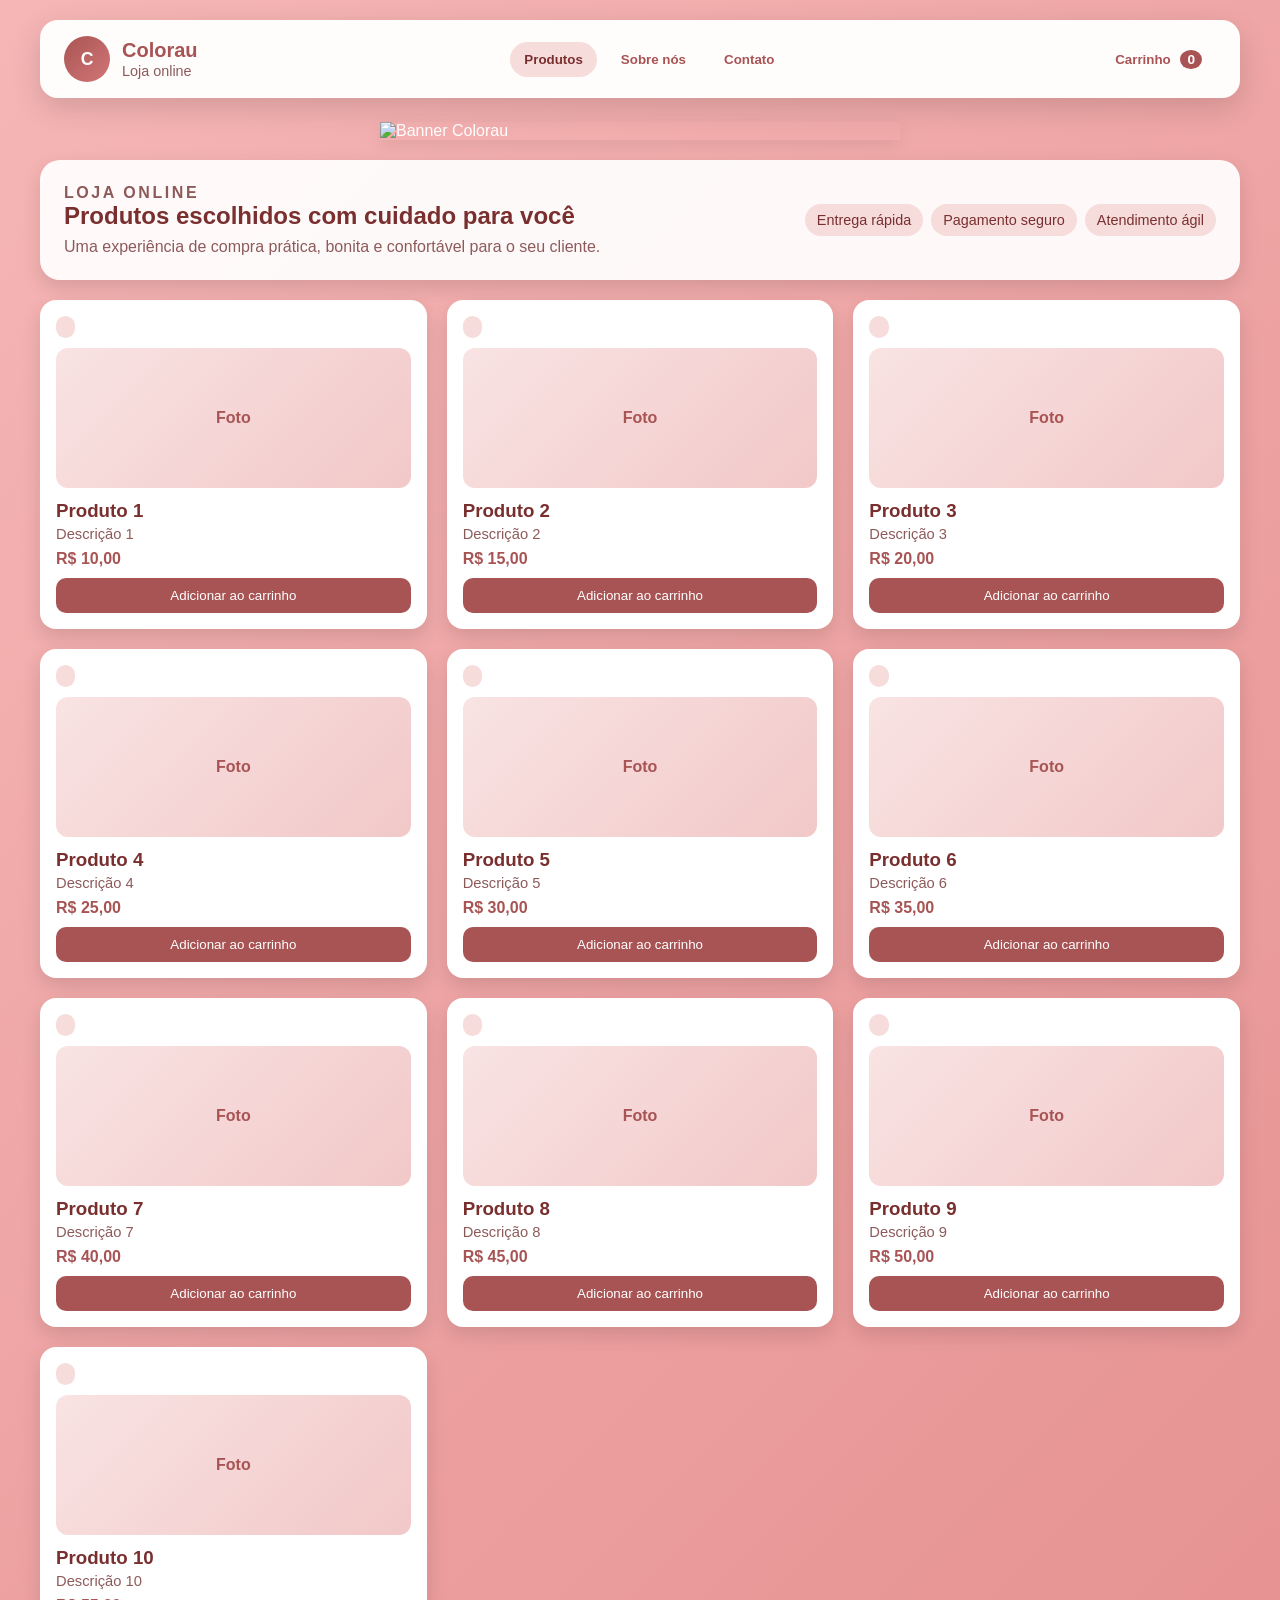
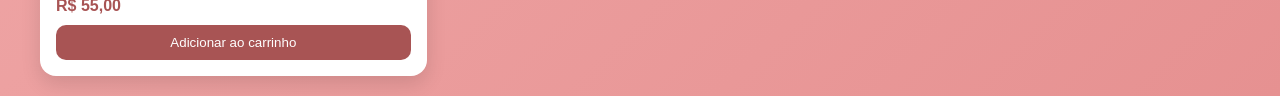
==== index.html @ 5540324e "Add files via upload" ====
<!DOCTYPE html>
<html lang="pt-br">
<head>
    <meta charset="UTF-8">
    <meta name="viewport" content="width=device-width, initial-scale=1.0">
    <title>Colorau</title>
    <link rel="stylesheet" href="./css.css">
</head>
<body>
    <div class="colorau-store">
        <header class="topbar">
            <div class="brand-wrap">
                <div class="brand-mark">C</div>
                <div class="brand-text">
                    <h1>Colorau</h1>
                    <span>Loja online</span>
                </div>
            </div>

            <nav class="navbar" aria-label="Menu principal">
                <button class="tab-button active" type="button" data-tab="produtos">Produtos</button>
                <button class="tab-button" type="button" data-tab="sobre">Sobre nós</button>
                <button class="tab-button" type="button" data-tab="contato">Contato</button>
            </nav>

            <button class="cart-button" type="button" id="cart-toggle">Carrinho <span id="cart-count">0</span></button>
        </header>
        <!-- Banner do produto/Marca: substitua "assets/banner.png" pela sua imagem de banner.
             Coloque a imagem em ./assets/ e mantenha o nome ou atualize o caminho abaixo. -->
        <div class="site-banner" aria-hidden="false">
            <img src="./assets/banner-logo-trim.png"
                 srcset="./assets/banner-logo-trim.png 1x, ./assets/banner-logo-trim2.png 2x, ./assets/banner-logo.png 3x"
                 sizes="(max-width:480px) 300px, (max-width:768px) 420px, 520px"
                 alt="Banner Colorau"
                 class="site-banner-img"
                 loading="lazy">
        </div>

        <div class="cart-panel" id="cart-panel" hidden>
            <div class="cart-panel-header">
                <h2>Carrinho</h2>
                <button class="close-cart" id="close-cart" type="button">×</button>
            </div>
            <div id="cart-message" class="cart-message">Seu carrinho está vazio.</div>
            <div id="cart-items" class="cart-items"></div>
            <div class="cart-footer">
                <strong>Total: <span id="cart-total">R$ 0,00</span></strong>
            </div>
        </div>

        <section class="tab-content active" id="produtos">
            <div class="products-page">
                <div class="products-hero">
                    <div>
                        <p class="eyebrow">Loja online</p>
                        <h2>Produtos escolhidos com cuidado para você</h2>
                        <p>Uma experiência de compra prática, bonita e confortável para o seu cliente.</p>
                    </div>
                    <div class="hero-badges">
                        <div class="hero-badge">Entrega rápida</div>
                        <div class="hero-badge">Pagamento seguro</div>
                        <div class="hero-badge">Atendimento ágil</div>
                    </div>
                </div>

                <!-- Para alterar um produto, edite este bloco de cards abaixo. -->
                <div id="products-grid" class="products-grid"></div>
            </div>
        </section>

        <section class="tab-content" id="sobre">
            <div class="sobre-page">
                <h2 class="about-title">Sobre nós</h2>
                <p class="about-line about-line-1">Bem-vindo ao Colorau!</p>
                <p class="about-line about-line-2">Somos uma marca que valoriza qualidade, tradição e carinho por cada cliente.</p>
            </div>
        </section>

        <section class="tab-content" id="contato">
            <div class="sobre-page">
                <h2>Contato</h2>
                <p>Fale conosco pelo WhatsApp ou e-mail.</p>
            </div>
        </section>
    </div>

    <script src="./js.js"></script>
</body>
</html>
---- css.css ----
body{
    margin: 0;
    min-height: 100vh;
    padding: 20px;
    box-sizing: border-box;
    font-family: Arial, sans-serif;
    background: linear-gradient(135deg, #f6b6b6 0%, #e69191 100%);
    color: #fff;
}

/* Fundo decorativo usando imagem enviada em ./assets/ */
body::before{
    content: "";
    position: fixed;
    inset: 0;
    background-image: url('./assets/fundocolorau.jpg');
    background-size: cover;
    background-position: center center;
    opacity: 1; /* imagem visível */
    filter: blur(2px) brightness(0.96); /* somente blur + leve escurecimento */
    z-index: 0;
    pointer-events: none;
}

.colorau-store{position:relative;z-index:1}

.colorau-store * {
    box-sizing: border-box;
}

.colorau-store {
    max-width: 1200px;
    margin: 0 auto;
}

.topbar {
    display: flex;
    justify-content: space-between;
    align-items: center;
    flex-wrap: wrap;
    gap: 12px;
    background: rgba(255, 255, 255, 0.96);
    padding: 16px 24px;
    border-radius: 18px;
    box-shadow: 0 10px 30px rgba(0, 0, 0, 0.14);
    margin-bottom: 24px;
    position: sticky;
    top: 0;
    z-index: 900;
}

.brand-wrap {
    display: flex;
    align-items: center;
    gap: 12px;
}

.brand-mark {
    width: 46px;
    height: 46px;
    border-radius: 50%;
    display: grid;
    place-items: center;
    background: linear-gradient(135deg, #a85454, #d37676);
    color: white;
    font-weight: bold;
    font-size: 1.1rem;
}

.brand-text h1 {
    margin: 0;
    color: #a85454;
    font-size: 1.25rem;
}

.brand-text span {
    color: #8d5a5a;
    font-size: 0.9rem;
}

.navbar {
    display: flex;
    flex-wrap: wrap;
    justify-content: center;
    gap: 10px;
}

.tab-button,
.cart-button {
    border: none;
    cursor: pointer;
    color: #a85454;
    background-color: transparent;
    padding: 10px 14px;
    border-radius: 999px;
    transition: background-color 0.3s ease, color 0.3s ease, transform 0.2s ease;
    text-decoration: none;
    font-weight: 600;
}

.tab-button:hover,
.cart-button:hover {
    transform: translateY(-2px);
}

.tab-button:hover,
.tab-button.active,
.cart-button:hover {
    background-color: #f7dcdc;
    color: #7a2f2f;
}

.cart-panel {
    position: fixed;
    right: 20px;
    top: 90px;
    width: min(340px, calc(100vw - 40px));
    background: white;
    border-radius: 16px;
    box-shadow: 0 12px 30px rgba(0, 0, 0, 0.18);
    padding: 16px;
    z-index: 1000;
    animation: fadeInUp 0.25s ease;
}

.cart-panel-header {
    display: flex;
    justify-content: space-between;
    align-items: center;
    margin-bottom: 10px;
}

.cart-panel h2,
.cart-panel strong,
.cart-panel p {
    color: #7a2f2f;
}

.close-cart {
    border: none;
    background: transparent;
    font-size: 1.3rem;
    cursor: pointer;
    color: #a85454;
}

.cart-message {
    color: #7a2f2f;
    font-size: 0.95rem;
    margin-bottom: 10px;
}

.cart-item {
    display: flex;
    justify-content: space-between;
    align-items: center;
    padding: 10px 0;
    border-bottom: 1px solid #f4dede;
    color: #7a2f2f;
}

.cart-item p {
    margin: 3px 0 0;
    color: #a85454;
}

.cart-item-actions {
    display: flex;
    align-items: center;
    gap: 6px;
}

.quantity-btn,
.remove-btn {
    border: none;
    border-radius: 6px;
    padding: 4px 8px;
    cursor: pointer;
}

.quantity-btn {
    background: #f7dcdc;
    color: #7a2f2f;
}

.remove-btn {
    background: #a85454;
    color: white;
}

.cart-footer {
    margin-top: 12px;
    color: #7a2f2f;
    text-align: right;
}

.empty-cart {
    color: #a85454;
    font-style: italic;
}

.products-page {
    width: 100%;
}

/* Banner do topo/hero */
.site-banner{
    display: flex;
    justify-content: center;
    margin: 8px 0 20px;
}

.site-banner-img{
    width: 100%;
    max-width: 520px; /* ajustado para o tamanho solicitado */
    max-height: 360px;
    object-fit: contain;
    height: auto;
    border-radius: 0; /* reto */
    box-shadow: 0 6px 18px rgba(0,0,0,0.08);
    transition: transform 0.2s ease, opacity 0.2s ease;
}

.site-banner-img:hover{
    transform: translateY(-6px) scale(1.01);
}

/* Ajustes responsivos para o banner */
@media (max-width: 768px) {
    .site-banner-img{
        max-width: 420px;
        max-height: 300px;
    }
}

@media (max-width: 480px) {
    .site-banner{
        margin: 8px 0 14px;
    }
    .site-banner-img{
        max-width: 300px;
        max-height: 220px;
        border-radius: 8px;
    }
    /* Tornar botões e navegação full-width em telas pequenas */
    .tab-button,
    .cart-button,
    .navbar .tab-button {
        width: 100%;
        display: block;
        box-sizing: border-box;
        text-align: center;
        margin: 6px 0;
    }
    .navbar {
        flex-direction: column;
        gap: 8px;
        align-items: stretch;
    }
}

.products-hero {
    background: rgba(255, 255, 255, 0.92);
    color: #7a2f2f;
    border-radius: 20px;
    padding: 24px;
    margin-bottom: 20px;
    box-shadow: 0 8px 20px rgba(0, 0, 0, 0.12);
    display: flex;
    justify-content: space-between;
    gap: 16px;
    align-items: center;
    flex-wrap: wrap;
}

.eyebrow {
    text-transform: uppercase;
    letter-spacing: 0.16em;
    font-weight: bold;
    color: #a85454;
    margin-bottom: 8px;
}

.products-hero h2 {
    margin: 0 0 8px;
    color: #7a2f2f;
}

.products-hero p {
    margin: 0;
    color: #8d5a5a;
}

.hero-badges {
    display: flex;
    flex-wrap: wrap;
    gap: 8px;
}

.hero-badge {
    background: #f7dcdc;
    color: #7a2f2f;
    border-radius: 999px;
    padding: 8px 12px;
    font-size: 0.9rem;
}

.products-grid {
    display: grid;
    grid-template-columns: repeat(auto-fit, minmax(220px, 1fr));
    gap: 20px;
}

/* Para editar produtos, ajuste a estrutura abaixo. */
.product-card {
    background: white;
    border-radius: 16px;
    padding: 16px;
    box-shadow: 0 8px 20px rgba(0, 0, 0, 0.12);
    text-align: left;
    transition: transform 0.25s ease, box-shadow 0.25s ease;
    color: #7a2f2f;
}

.product-card:hover {
    transform: translateY(-4px);
    box-shadow: 0 12px 24px rgba(0, 0, 0, 0.16);
}

.product-badge {
    display: inline-block;
    background: #f7dcdc;
    color: #a85454;
    border-radius: 999px;
    padding: 4px 8px;
    font-size: 0.78rem;
    margin-bottom: 10px;
    font-weight: bold;
}

.product-image {
    background: linear-gradient(135deg, #f9e3e3, #f2c8c8);
    border-radius: 12px;
    height: 140px;
    display: flex;
    align-items: center;
    justify-content: center;
    margin-bottom: 12px;
    color: #a85454;
    font-weight: bold;
}

.product-card h3 {
    margin: 6px 0 4px;
    color: #7a2f2f;
}

.product-description {
    color: #8d5a5a;
    font-size: 0.92rem;
    margin: 0 0 8px;
}

.product-price {
    font-weight: bold;
    color: #a85454;
    margin: 0 0 10px;
}

.buy-button {
    width: 100%;
    border: none;
    background-color: #a85454;
    color: white;
    padding: 10px 12px;
    border-radius: 10px;
    cursor: pointer;
    transition: transform 0.2s ease, background-color 0.2s ease;
}

.buy-button:hover {
    background-color: #7a2f2f;
    transform: scale(1.02);
}

#cart-count {
    margin-left: 6px;
    background: #a85454;
    color: white;
    border-radius: 50%;
    padding: 2px 7px;
    font-size: 0.85rem;
}

.tab-content {
    display: none;
}

.tab-content.active {
    display: block;
}

.sobre-page {
    background: rgba(255, 255, 255, 0.95);
    color: #7a2f2f;
    padding: 30px 40px;
    border-radius: 20px;
    max-width: 620px;
    box-shadow: 0 8px 24px rgba(0, 0, 0, 0.12);
    animation: fadeInUp 0.8s ease-out;
    text-align: center;
    margin: 20px auto 40px; /* centraliza e posiciona abaixo do banner */
}

.sobre-page h2 {
    color: #7a2f2f;
    margin-top: 0;
}

.sobre-page p {
    color: #8d5a5a;
}

.about-title {
    opacity: 0;
    animation: fadeInUp 0.8s ease-out forwards;
}

.about-line {
    opacity: 0;
    overflow: hidden;
    white-space: nowrap;
    width: 0;
}

.about-line-1 {
    animation: typing 1.2s steps(24, end) 0.7s forwards;
}

.about-line-2 {
    animation: typing 2s steps(60, end) 1.9s forwards;
}

@keyframes typing {
    from {
        width: 0;
        opacity: 1;
    }
    to {
        width: 100%;
        opacity: 1;
    }
}

@keyframes fadeInUp {
    0% {
        opacity: 0;
        transform: translateY(18px);
    }
    60% {
        opacity: 0.8;
        transform: translateY(-4px);
    }
    100% {
        opacity: 1;
        transform: translateY(0);
    }
}

@media (max-width: 768px) {
    body {
        padding: 12px;
    }

    .topbar {
        padding: 12px 14px;
        justify-content: center;
        text-align: center;
    }

    .brand-wrap {
        width: 100%;
        justify-content: center;
    }

    .navbar {
        width: 100%;
    }

    .products-grid {
        grid-template-columns: repeat(2, minmax(0, 1fr));
        gap: 14px;
    }

    .products-hero {
        padding: 18px;
    }

    .cart-panel {
        top: auto;
        bottom: 12px;
        right: 12px;
        left: 12px;
        width: auto;
    }
}

@media (max-width: 480px) {
    .products-grid {
        grid-template-columns: 1fr;
    }

    .tab-button,
    .cart-button {
        width: 100%;
        text-align: center;
    }

    .cart-item {
        flex-direction: column;
        align-items: flex-start;
        gap: 8px;
    }

    .cart-item-actions {
        width: 100%;
        justify-content: space-between;
    }

    .sobre-page {
        padding: 20px;
    }
}

@media (min-width: 1024px) {
    .products-grid {
        grid-template-columns: repeat(3, minmax(0, 1fr));
    }
}
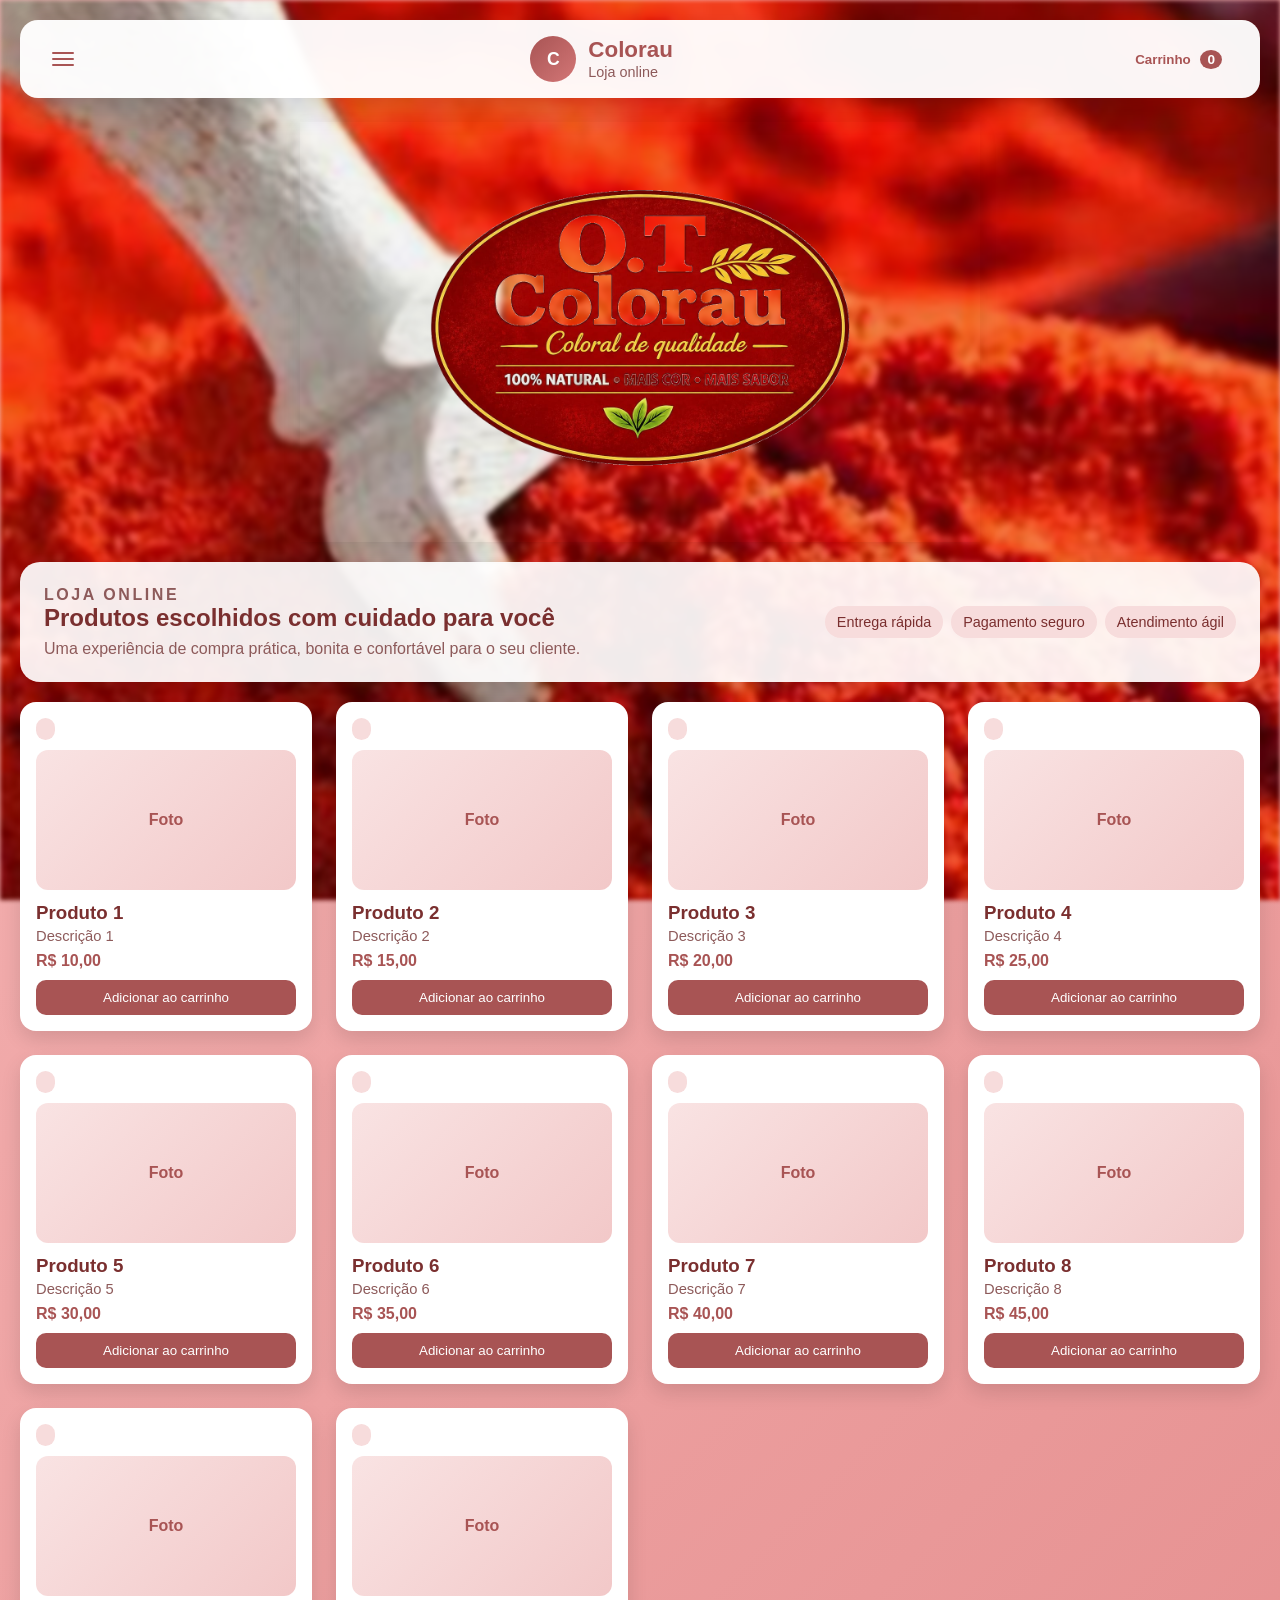
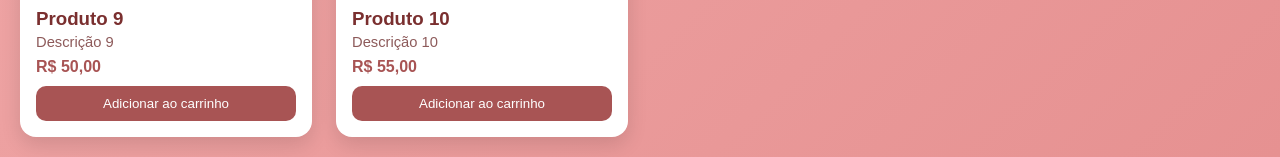
==== commit ff90751e: "Add files via upload" ====
--- a/index.html
+++ b/index.html
@@ -9,6 +9,11 @@
 <body>
     <div class="colorau-store">
         <header class="topbar">
+            <button class="hamburger-button" id="hamburger-button" aria-label="Abrir menu" aria-expanded="false" type="button">
+                <span class="bar"></span>
+                <span class="bar"></span>
+                <span class="bar"></span>
+            </button>
             <div class="brand-wrap">
                 <div class="brand-mark">C</div>
                 <div class="brand-text">
@@ -25,6 +30,17 @@
 
             <button class="cart-button" type="button" id="cart-toggle">Carrinho <span id="cart-count">0</span></button>
         </header>
+
+        <!-- Painel lateral de navegação (off-canvas) -->
+        <div id="side-nav-overlay" class="side-nav-overlay" hidden></div>
+        <nav id="side-nav" class="side-nav" aria-hidden="true" aria-label="Navegação lateral">
+            <button class="close-side" id="close-side" aria-label="Fechar menu">×</button>
+            <ul>
+                <li><button class="side-tab" data-tab="produtos">Produtos</button></li>
+                <li><button class="side-tab" data-tab="sobre">Sobre nós</button></li>
+                <li><button class="side-tab" data-tab="contato">Contato</button></li>
+            </ul>
+        </nav>
         <!-- Banner do produto/Marca: substitua "assets/banner.png" pela sua imagem de banner.
              Coloque a imagem em ./assets/ e mantenha o nome ou atualize o caminho abaixo. -->
         <div class="site-banner" aria-hidden="false">
--- a/css.css
+++ b/css.css
@@ -49,6 +49,75 @@
     z-index: 900;
 }
 
+/* Hamburger button */
+.hamburger-button{
+    background: transparent;
+    border: none;
+    display: inline-flex;
+    flex-direction: column;
+    gap: 4px;
+    padding: 8px;
+    align-items: center;
+    justify-content: center;
+    cursor: pointer;
+}
+.hamburger-button .bar{
+    width: 22px;
+    height: 2px;
+    background: #a85454;
+    display: block;
+    border-radius: 2px;
+}
+
+/* Off-canvas side nav */
+.side-nav-overlay{
+    position: fixed;
+    inset: 0;
+    background: rgba(0,0,0,0.4);
+    z-index: 995;
+}
+.side-nav{
+    position: fixed;
+    left: 0;
+    top: 0;
+    height: 100vh;
+    width: 280px;
+    background: white;
+    padding: 20px;
+    box-shadow: 2px 0 24px rgba(0,0,0,0.16);
+    transform: translateX(-110%);
+    transition: transform 0.28s ease;
+    z-index: 1000;
+    color: #7a2f2f;
+}
+.side-nav[aria-hidden="false"]{
+    transform: translateX(0);
+}
+.side-nav ul{ list-style: none; padding: 0; margin: 18px 0 0; }
+.side-nav li{ margin-bottom: 12px; }
+.side-nav button{ width: 100%; text-align: left; border: none; background: transparent; padding: 10px 12px; border-radius: 8px; cursor: pointer; color: #7a2f2f; font-weight:600; }
+.side-nav button:hover{ background: #f7dcdc; color:#7a2f2f; }
+.close-side{ position: absolute; right: 10px; top: 8px; border: none; background: transparent; font-size: 1.4rem; cursor: pointer; color: #a85454; }
+
+/* Navbar moved to side-nav; keep header layout simple */
+/* header navbar removed; navigation lives in side-nav */
+
+/* Desktop: show hamburger but keep navbar visible */
+@media (min-width: 769px) {
+    .hamburger-button{ display: inline-flex; }
+}
+
+/* Mobile: keep styles consistent */
+@media (max-width: 480px) {
+    .hamburger-button{ display: inline-flex; }
+    .navbar{ display: none; }
+}
+
+/* Hide the header navbar everywhere; navigation now lives in the side-nav */
+.navbar{ display: none !important; }
+/* Ensure hamburger is always visible */
+.hamburger-button{ display: inline-flex !important; }
+
 .brand-wrap {
     display: flex;
     align-items: center;
@@ -537,3 +606,39 @@
         grid-template-columns: repeat(3, minmax(0, 1fr));
     }
 }
+
+/* Tablet: entre dispositivos móveis maiores e laptops pequenos */
+@media (min-width: 769px) and (max-width: 1023px) {
+    .products-grid {
+        grid-template-columns: repeat(3, minmax(0, 1fr));
+        gap: 18px;
+    }
+    .site-banner-img{
+        max-width: 460px;
+        max-height: 360px;
+    }
+    .topbar{
+        padding: 14px 20px;
+    }
+    .products-hero{
+        gap: 20px;
+    }
+}
+
+/* Desktop amplo: telas grandes (PC) */
+@media (min-width: 1200px) {
+    .colorau-store{ max-width: 1400px; }
+    .products-grid {
+        grid-template-columns: repeat(4, minmax(0, 1fr));
+        gap: 24px;
+    }
+    .site-banner-img{
+        max-width: 680px;
+        max-height: 420px;
+    }
+    .cart-panel{
+        width: min(420px, calc(100vw - 60px));
+        right: 30px;
+    }
+    .brand-text h1{ font-size: 1.4rem; }
+}
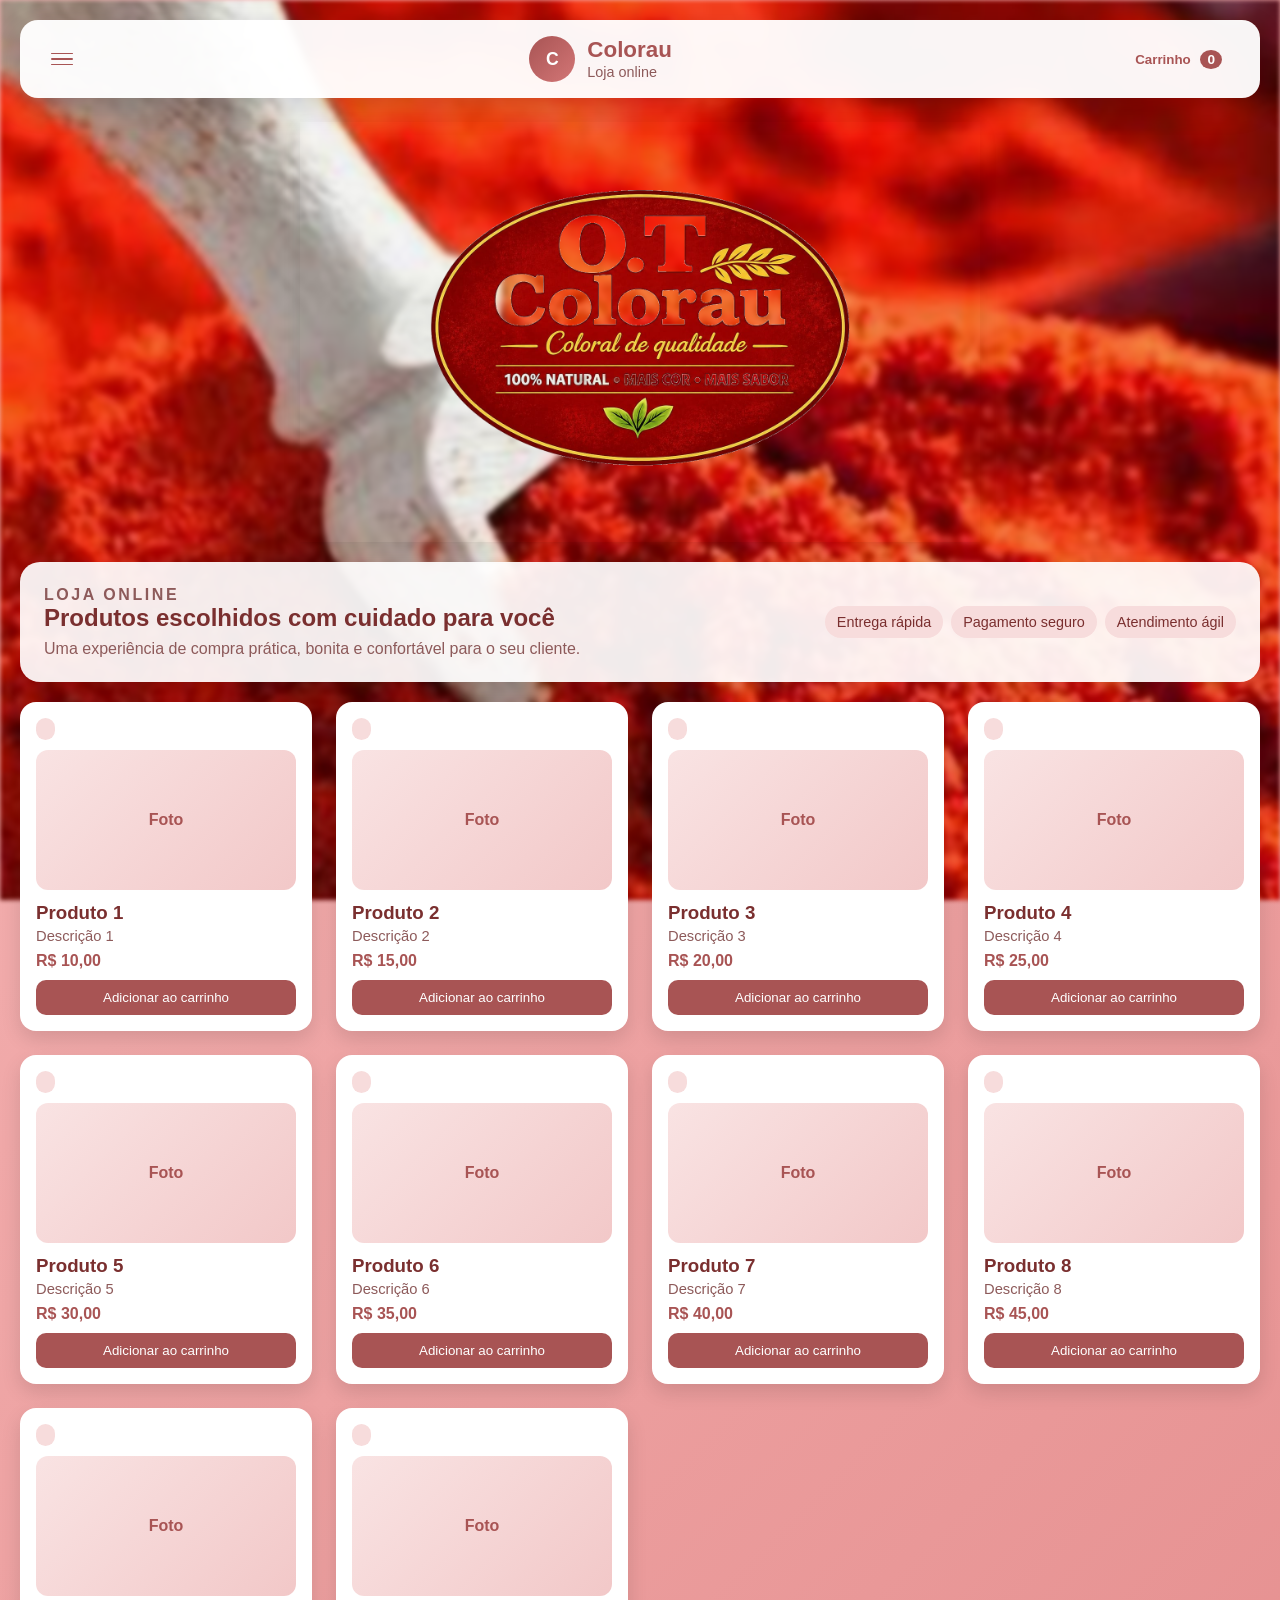
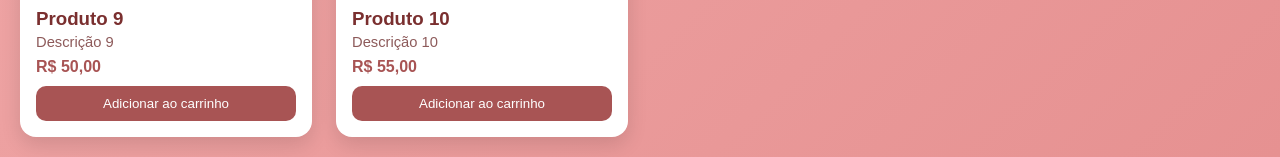
==== commit 27c49c1f: "Add files via upload" ====
--- a/index.html
+++ b/index.html
@@ -22,7 +22,7 @@
                 </div>
             </div>
 
-            <nav class="navbar" aria-label="Menu principal">
+            <nav class="navbar" aria-label="Menu principal" aria-hidden="true" style="display:none;">
                 <button class="tab-button active" type="button" data-tab="produtos">Produtos</button>
                 <button class="tab-button" type="button" data-tab="sobre">Sobre nós</button>
                 <button class="tab-button" type="button" data-tab="contato">Contato</button>
@@ -33,7 +33,7 @@
 
         <!-- Painel lateral de navegação (off-canvas) -->
         <div id="side-nav-overlay" class="side-nav-overlay" hidden></div>
-        <nav id="side-nav" class="side-nav" aria-hidden="true" aria-label="Navegação lateral">
+        <nav id="side-nav" class="side-nav" aria-hidden="true" aria-label="Navegação lateral" hidden>
             <button class="close-side" id="close-side" aria-label="Fechar menu">×</button>
             <ul>
                 <li><button class="side-tab" data-tab="produtos">Produtos</button></li>
--- a/css.css
+++ b/css.css
@@ -60,6 +60,11 @@
     align-items: center;
     justify-content: center;
     cursor: pointer;
+    width: 36px;
+    height: 28px;
+    position: relative;
+    z-index: 1100;
+    pointer-events: auto;
 }
 .hamburger-button .bar{
     width: 22px;
@@ -76,6 +81,7 @@
     background: rgba(0,0,0,0.4);
     z-index: 995;
 }
+.side-nav-overlay[hidden]{ display: none; }
 .side-nav{
     position: fixed;
     left: 0;
@@ -90,6 +96,7 @@
     z-index: 1000;
     color: #7a2f2f;
 }
+.side-nav[hidden]{ display: none; }
 .side-nav[aria-hidden="false"]{
     transform: translateX(0);
 }
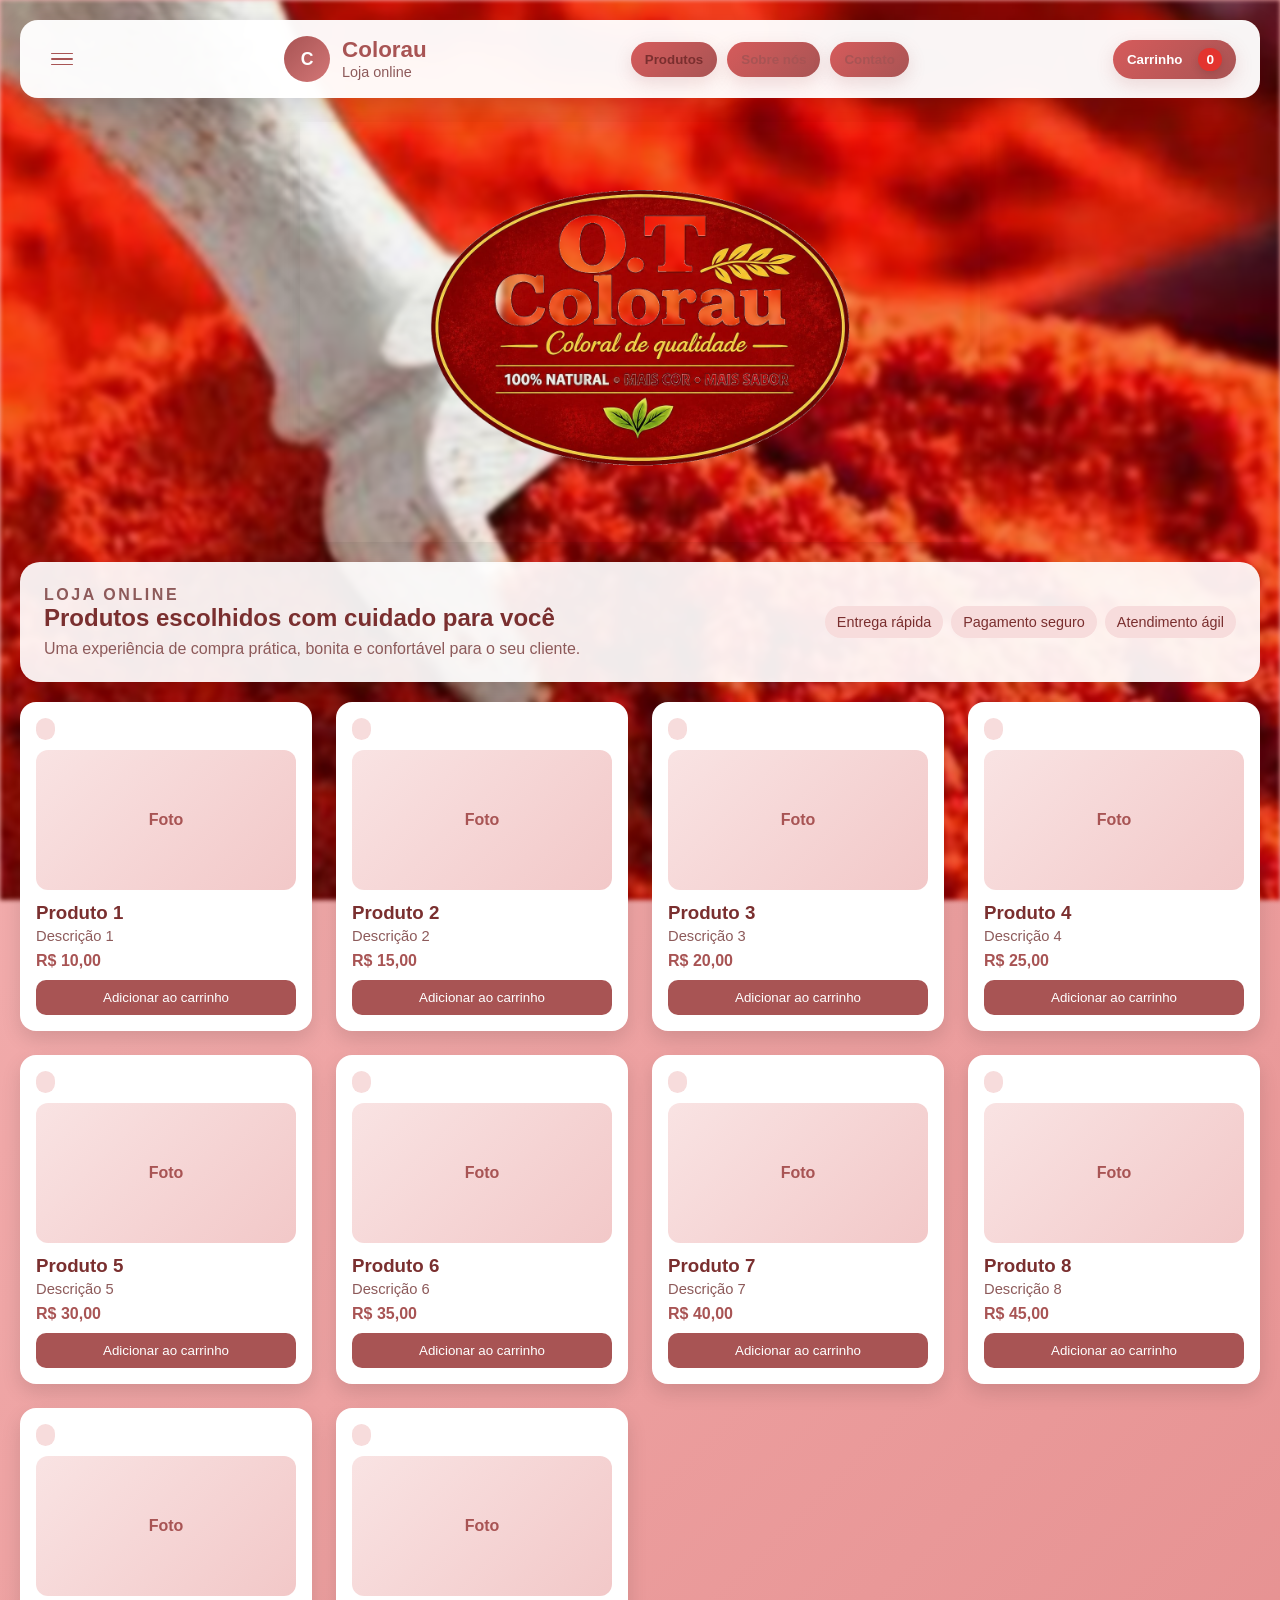
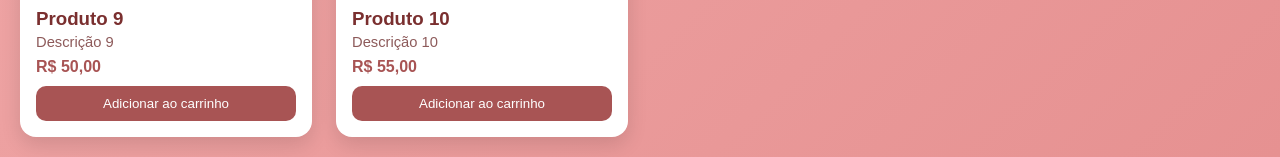
==== commit bc0977c2: "Add files via upload" ====
--- a/index.html
+++ b/index.html
@@ -36,6 +36,9 @@
         <nav id="side-nav" class="side-nav" aria-hidden="true" aria-label="Navegação lateral" hidden>
             <button class="close-side" id="close-side" aria-label="Fechar menu">×</button>
             <ul>
+                <li>
+                    <button class="side-cart" type="button" data-action="open-cart">Carrinho <span id="side-cart-count">0</span></button>
+                </li>
                 <li><button class="side-tab" data-tab="produtos">Produtos</button></li>
                 <li><button class="side-tab" data-tab="sobre">Sobre nós</button></li>
                 <li><button class="side-tab" data-tab="contato">Contato</button></li>
@@ -54,7 +57,7 @@
 
         <div class="cart-panel" id="cart-panel" hidden>
             <div class="cart-panel-header">
-                <h2>Carrinho</h2>
+                <h2>Carrinho <span id="cart-panel-count">0</span></h2>
                 <button class="close-cart" id="close-cart" type="button">×</button>
             </div>
             <div id="cart-message" class="cart-message">Seu carrinho está vazio.</div>
--- a/css.css
+++ b/css.css
@@ -165,6 +165,21 @@
 .cart-button {
     border: none;
     cursor: pointer;
+    color: white;
+    background: linear-gradient(135deg,#d65b5b,#a85454);
+    padding: 8px 14px;
+    border-radius: 999px;
+    transition: transform 0.18s ease, box-shadow 0.18s ease, opacity 0.18s ease;
+    text-decoration: none;
+    font-weight: 700;
+    box-shadow: 0 6px 18px rgba(168,84,84,0.18);
+    display: inline-flex;
+    align-items: center;
+    gap: 8px;
+}
+.tab-button {
+    border: none;
+    cursor: pointer;
     color: #a85454;
     background-color: transparent;
     padding: 10px 14px;
@@ -197,6 +212,8 @@
     padding: 16px;
     z-index: 1000;
     animation: fadeInUp 0.25s ease;
+    max-height: calc(100vh - 120px);
+    overflow: hidden;
 }
 
 .cart-panel-header {
@@ -273,6 +290,14 @@
 .empty-cart {
     color: #a85454;
     font-style: italic;
+}
+
+/* Quando o carrinho tiver muitas entradas, permitir rolagem interna */
+#cart-items.scrollable {
+    max-height: calc(100vh - 240px);
+    overflow-y: auto;
+    -webkit-overflow-scrolling: touch;
+    padding-right: 6px; /* espaço para scrollbar em alguns navegadores */
 }
 
 .products-page {
@@ -460,12 +485,36 @@
 }
 
 #cart-count {
-    margin-left: 6px;
-    background: #a85454;
+    margin-left: 8px;
+    background: #e3342f; /* vivid red */
     color: white;
-    border-radius: 50%;
-    padding: 2px 7px;
+    border-radius: 999px;
+    padding: 4px 8px;
     font-size: 0.85rem;
+    font-weight: 700;
+    box-shadow: 0 3px 8px rgba(0,0,0,0.12);
+}
+
+/* side-nav cart counter */
+#side-cart-count {
+    margin-left: 8px;
+    background: #e3342f;
+    color: white;
+    border-radius: 999px;
+    padding: 2px 8px;
+    font-size: 0.85rem;
+    font-weight: 700;
+}
+
+/* cart panel header counter */
+#cart-panel-count{
+    margin-left: 8px;
+    background: #e3342f;
+    color: white;
+    border-radius: 999px;
+    padding: 4px 8px;
+    font-size: 0.85rem;
+    font-weight: 700;
 }
 
 .tab-content {
@@ -604,8 +653,51 @@
     }
 
     .sobre-page {
+
+    .cart-items {
+        /* make cart content scrollable when tall */
+        max-height: calc(100vh - 240px);
+        overflow-y: auto;
+        -webkit-overflow-scrolling: touch;
+    }
+
+    /* nicer scrollbar for WebKit */
+    .cart-items::-webkit-scrollbar{ width: 8px; }
+    .cart-items::-webkit-scrollbar-track{ background: transparent; }
+    .cart-items::-webkit-scrollbar-thumb{ background: rgba(160,80,80,0.32); border-radius: 8px; }
         padding: 20px;
     }
+}
+
+/* Mobile: position hamburger left and cart right at top */
+@media (max-width: 480px) {
+    .topbar {
+        position: sticky; /* already sticky; keep it positioned for absolute children */
+    }
+    .hamburger-button{
+        position: absolute;
+        left: 12px;
+        top: 10px;
+        width: 48px;
+        height: 48px;
+        display: inline-flex !important;
+        align-items: center;
+        justify-content: center;
+        padding: 8px;
+        z-index: 1200;
+        border-radius: 8px;
+        background: transparent;
+    }
+    .cart-button{
+        position: absolute;
+        right: 12px;
+        top: 10px;
+        z-index: 1200;
+        /* hide top cart on mobile when cart is available inside side-nav */
+        display: none !important;
+        pointer-events: none !important;
+    }
+    .brand-wrap{ margin: 0 auto; }
 }
 
 @media (min-width: 1024px) {
@@ -649,3 +741,9 @@
     }
     .brand-text h1{ font-size: 1.4rem; }
 }
+
+/* Ensure header navbar and top cart are visible again on desktop */
+@media (min-width: 769px) {
+    .navbar{ display: flex !important; }
+    .cart-button{ display: inline-flex !important; pointer-events: auto !important; }
+}
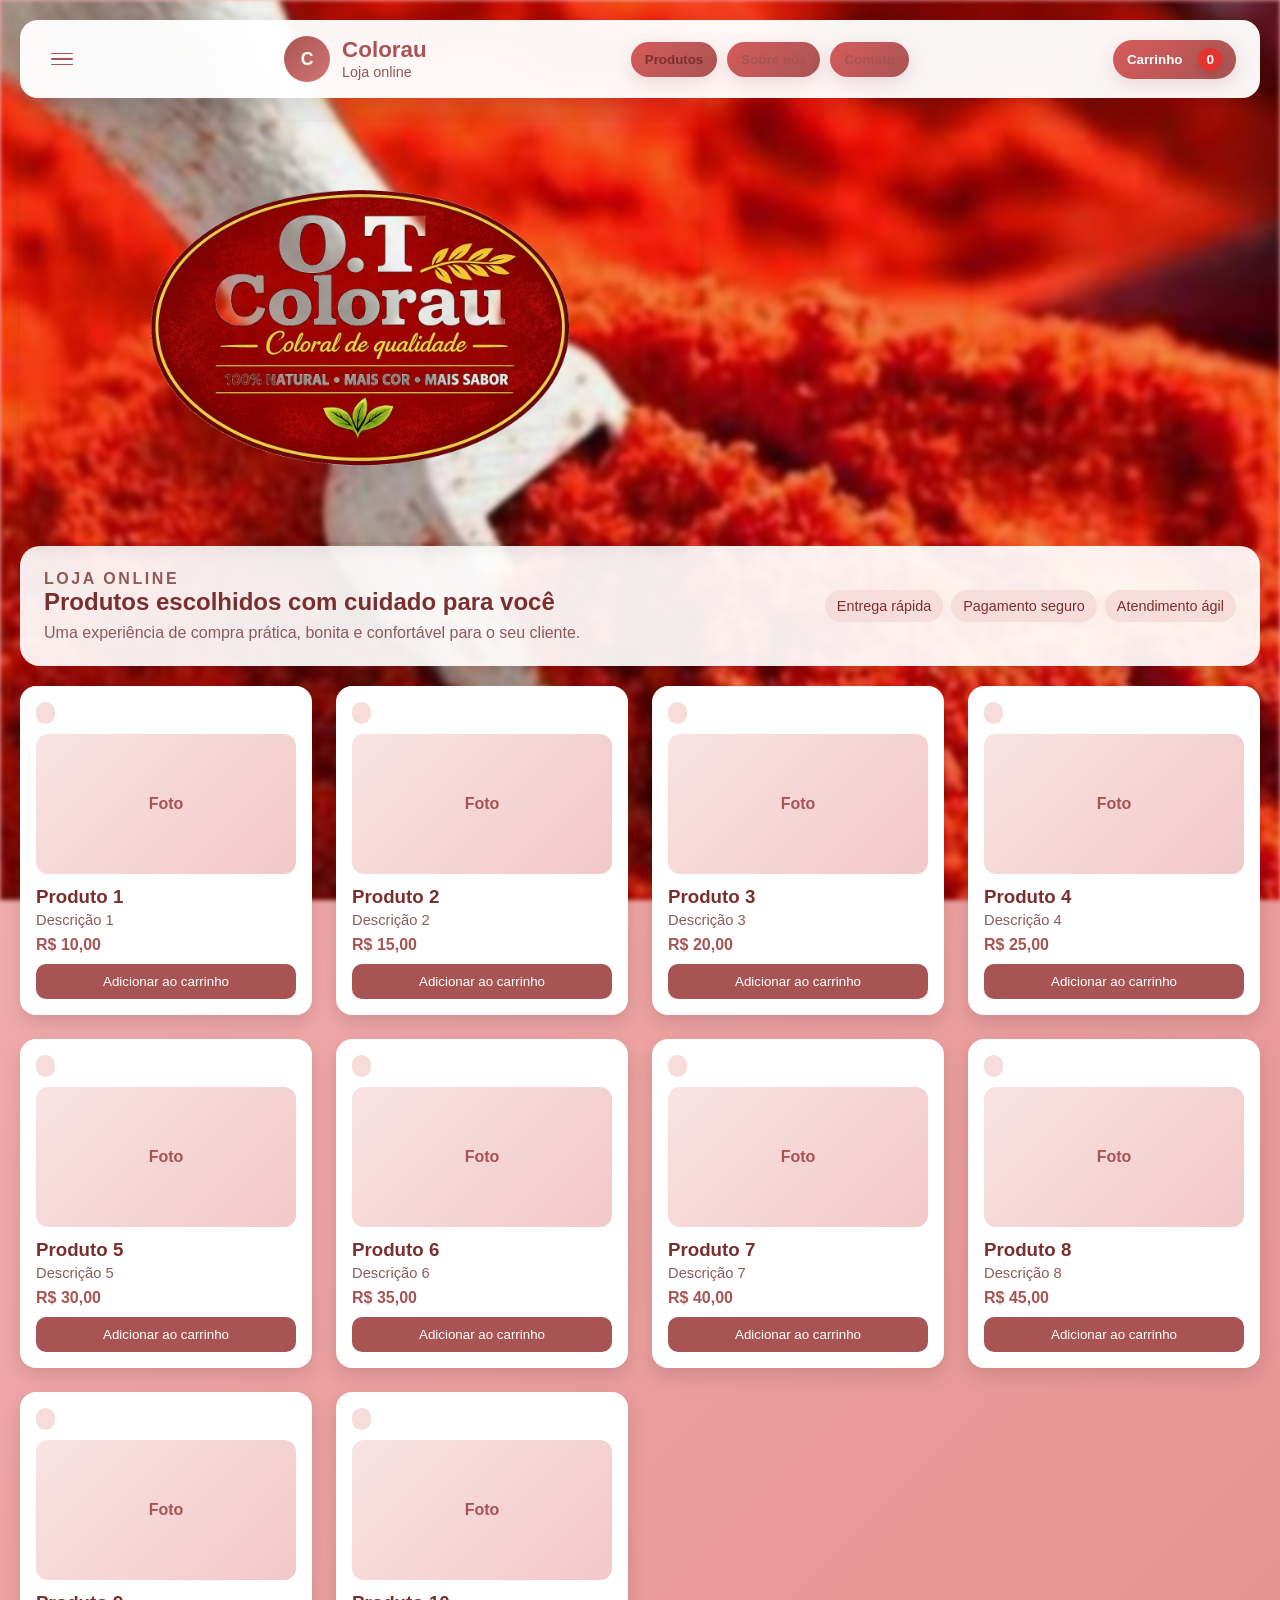
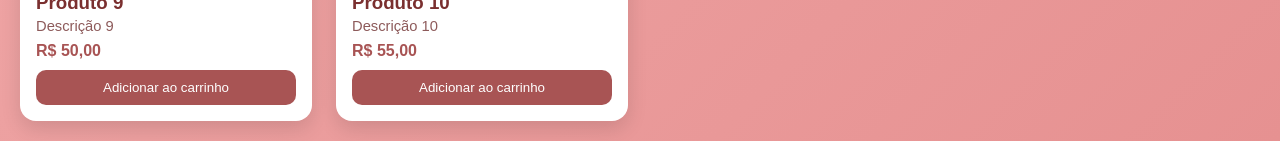
==== commit 821eee1a: "Add files via upload" ====
--- a/index.html
+++ b/index.html
@@ -64,6 +64,7 @@
             <div id="cart-items" class="cart-items"></div>
             <div class="cart-footer">
                 <strong>Total: <span id="cart-total">R$ 0,00</span></strong>
+                <button class="checkout-button" id="checkout-button" type="button">Finalizar compra</button>
             </div>
         </div>
 
--- a/css.css
+++ b/css.css
@@ -82,6 +82,8 @@
     z-index: 995;
 }
 .side-nav-overlay[hidden]{ display: none; }
+.side-nav[hidden]{ display: none; }
+.cart-panel[hidden]{ display: none !important; }
 .side-nav{
     position: fixed;
     left: 0;
@@ -214,32 +216,33 @@
     animation: fadeInUp 0.25s ease;
     max-height: calc(100vh - 120px);
     overflow: hidden;
-}
-
-.cart-panel-header {
-    display: flex;
-    justify-content: space-between;
-    align-items: center;
-    margin-bottom: 10px;
-}
-
-.cart-panel h2,
-.cart-panel strong,
-.cart-panel p {
-    color: #7a2f2f;
-}
-
-.close-cart {
-    border: none;
-    background: transparent;
-    font-size: 1.3rem;
-    cursor: pointer;
-    color: #a85454;
-}
-
-.cart-message {
-    color: #7a2f2f;
-    font-size: 0.95rem;
+    display: flex;
+    flex-direction: column;
+    min-height: 0;
+    color: #7a2f2f;
+}
+
+    @media (max-width: 480px) {
+        .cart-panel {
+            right: 12px;
+            left: 12px;
+            top: 70px;
+            width: auto;
+            max-height: calc(100vh - 90px);
+        }
+
+        .cart-footer {
+            gap: 8px;
+        }
+
+        .checkout-button {
+            padding: 10px 12px;
+        }
+
+        #cart-items.scrollable {
+            max-height: calc(100vh - 210px);
+        }
+    }
     margin-bottom: 10px;
 }
 
@@ -282,33 +285,52 @@
 }
 
 .cart-footer {
-    margin-top: 12px;
-    color: #7a2f2f;
-    text-align: right;
-}
+        margin-top: 14px;
+        display: flex;
+        flex-direction: column;
+        gap: 10px;
+        color: #7a2f2f;
+        text-align: right;
+    }
+
+    .checkout-button {
+        width: 100%;
+        border: none;
+        background: linear-gradient(135deg, #a85454, #e3342f);
+        color: white;
+        padding: 12px 14px;
+        border-radius: 12px;
+        font-size: 1rem;
+        font-weight: 700;
+        cursor: pointer;
+        transition: transform 0.2s ease, box-shadow 0.2s ease, opacity 0.2s ease;
+    }
+
+    .checkout-button:hover {
+        transform: translateY(-1px);
+        box-shadow: 0 8px 20px rgba(163, 61, 61, 0.18);
+    }
+
+    .checkout-button:disabled {
+        opacity: 0.6;
+        cursor: not-allowed;
+        background: #d9d9d9;
+        color: #7a7a7a;
+    }
 
 .empty-cart {
     color: #a85454;
     font-style: italic;
 }
 
-/* Quando o carrinho tiver muitas entradas, permitir rolagem interna */
+#cart-items.scrollable::-webkit-scrollbar-thumb {
+    background: rgba(160,80,80,0.42);
+    border-radius: 10px;
+}
+
 #cart-items.scrollable {
-    max-height: calc(100vh - 240px);
-    overflow-y: auto;
-    -webkit-overflow-scrolling: touch;
-    padding-right: 6px; /* espaço para scrollbar em alguns navegadores */
-}
-
-.products-page {
-    width: 100%;
-}
-
-/* Banner do topo/hero */
-.site-banner{
-    display: flex;
-    justify-content: center;
-    margin: 8px 0 20px;
+    scrollbar-width: thin;
+    scrollbar-color: rgba(160,80,80,0.42) transparent;
 }
 
 .site-banner-img{
@@ -653,20 +675,24 @@
     }
 
     .sobre-page {
+        padding: 20px;
+    }
 
     .cart-items {
-        /* make cart content scrollable when tall */
+        width: 100%;
+        min-height: 0;
+    }
+
+    .cart-items.scrollable {
         max-height: calc(100vh - 240px);
         overflow-y: auto;
         -webkit-overflow-scrolling: touch;
     }
 
     /* nicer scrollbar for WebKit */
-    .cart-items::-webkit-scrollbar{ width: 8px; }
-    .cart-items::-webkit-scrollbar-track{ background: transparent; }
-    .cart-items::-webkit-scrollbar-thumb{ background: rgba(160,80,80,0.32); border-radius: 8px; }
-        padding: 20px;
-    }
+    .cart-items.scrollable::-webkit-scrollbar { width: 8px; }
+    .cart-items.scrollable::-webkit-scrollbar-track { background: transparent; }
+    .cart-items.scrollable::-webkit-scrollbar-thumb { background: rgba(160,80,80,0.32); border-radius: 8px; }
 }
 
 /* Mobile: position hamburger left and cart right at top */
